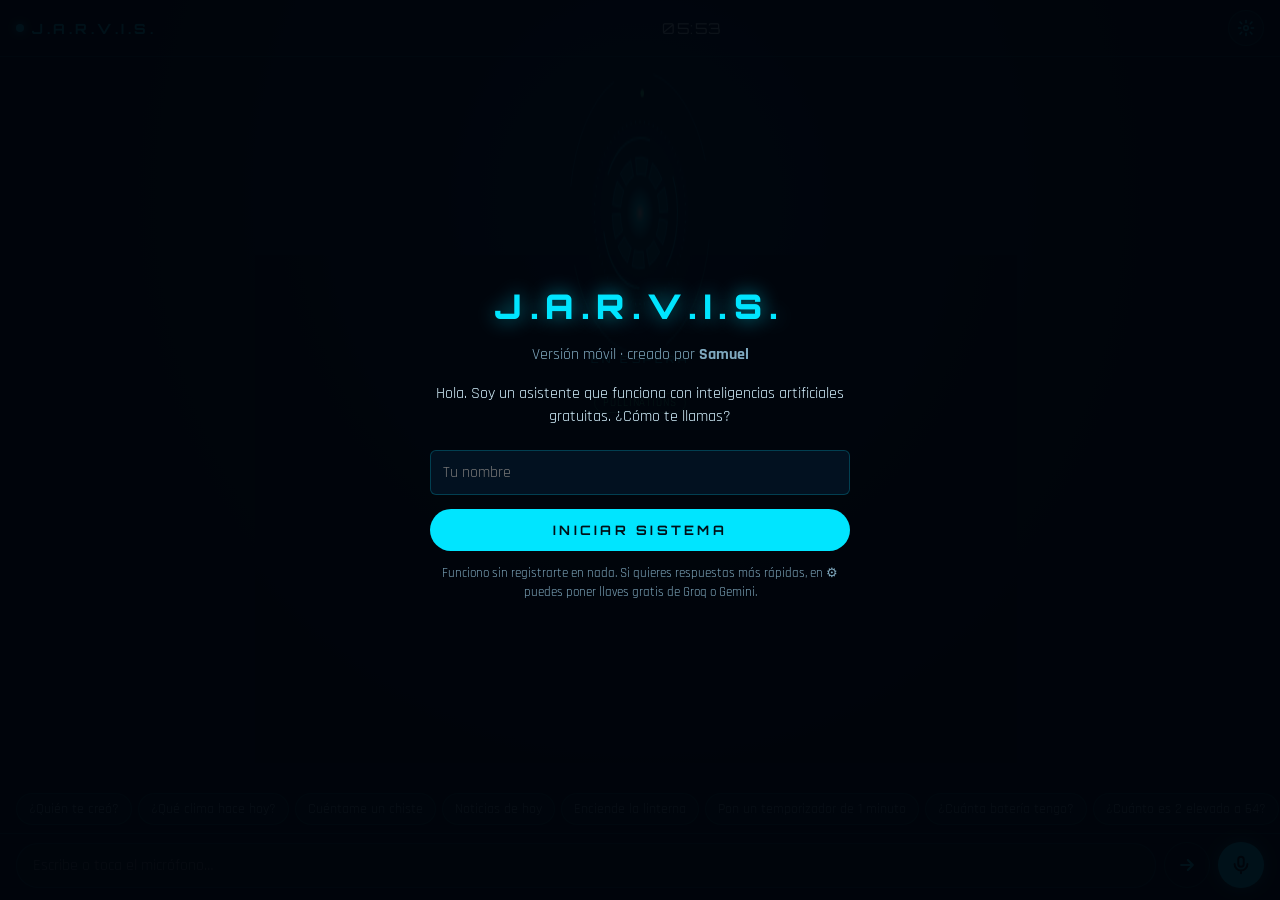
==== movil/app/src/main/assets/www/index.html @ 7313bb10 "JARVIS Móvil (en progreso) y compatibilidad de herramientas entre proveedores - movil/: app Android " ====
<!doctype html>
<html lang="es">
<head>
<meta charset="utf-8">
<meta name="viewport" content="width=device-width, initial-scale=1, maximum-scale=1, viewport-fit=cover">
<meta name="theme-color" content="#02060d">
<title>J.A.R.V.I.S.</title>
<link rel="stylesheet" href="https://fonts.googleapis.com/css2?family=Orbitron:wght@500;700;900&family=Rajdhani:wght@500;600;700&display=swap">
<link rel="stylesheet" href="estilo.css">
</head>
<body>
<header class="barra">
  <div class="marca"><span class="punto"></span>J.A.R.V.I.S.</div>
  <div id="reloj">--:--</div>
  <button id="btn-ajustes" class="icono" aria-label="Ajustes"><svg viewBox="0 0 24 24"><circle cx="12" cy="12" r="3"/><path d="M12 2v3M12 19v3M4.2 4.2l2.1 2.1M17.7 17.7l2.1 2.1M2 12h3M19 12h3M4.2 19.8l2.1-2.1M17.7 6.3l2.1-2.1"/></svg></button>
</header>

<section class="escenario">
  <canvas id="reactor"></canvas>
  <div id="estado">EN ESPERA</div>
</section>
<div id="subtitulo"></div>
<div id="ias"></div>

<main id="chat"></main>
<div id="sugerencias"></div>

<footer class="entrada">
  <textarea id="texto" rows="1" placeholder="Escribe o toca el micrófono…"></textarea>
  <button id="btn-enviar" class="enviar" aria-label="Enviar"><svg viewBox="0 0 24 24"><path d="M5 12h14M13 6l6 6-6 6"/></svg></button>
  <button id="btn-mic" class="mic" aria-label="Hablar"><svg viewBox="0 0 24 24"><rect x="9" y="3" width="6" height="11" rx="3"/><path d="M5 11a7 7 0 0 0 14 0M12 18v3"/></svg></button>
</footer>

<!-- bienvenida -->
<div id="bienvenida" class="capa">
  <div class="caja">
    <div class="logo">J.A.R.V.I.S.</div>
    <p class="tenue">Versión móvil · creado por <b id="creador">Samuel</b></p>
    <p>Hola. Soy un asistente que funciona con inteligencias artificiales gratuitas. ¿Cómo te llamas?</p>
    <input id="nombre" placeholder="Tu nombre" autocomplete="given-name">
    <button id="btn-empezar" class="primario">INICIAR SISTEMA</button>
    <p class="tenue pequeño">Funciono sin registrarte en nada. Si quieres respuestas más rápidas, en ⚙ puedes poner llaves gratis de Groq o Gemini.</p>
  </div>
</div>

<!-- ajustes -->
<div id="ajustes" class="capa oculto">
  <div class="caja larga">
    <div class="cab"><h2>AJUSTES</h2><button id="cerrar" class="icono">✕</button></div>
    <label>Tu nombre<input id="aj-nombre"></label>
    <label class="check"><input id="aj-voz" type="checkbox" checked> Responder con voz</label>
    <h3>LLAVES DE IA GRATIS <span class="tenue">(opcional)</span></h3>
    <p class="tenue pequeño">Sin tarjeta. Se guardan solo en este teléfono. Con varias, JARVIS rota entre ellas y nunca se queda sin tokens.</p>
    <div id="llaves"></div>
    <button id="btn-guardar" class="primario">GUARDAR</button>
    <h3>MEMORIA</h3>
    <div id="memorias"></div>
    <button id="btn-borrar" class="secundario">Borrar conversación y memoria</button>
    <p class="tenue pequeño" id="info-disp"></p>
  </div>
</div>

<script src="app.js"></script>
</body>
</html>
---- movil/app/src/main/assets/www/estilo.css ----
:root {
  --fondo: #02060d;
  --panel: rgba(5, 19, 33, 0.9);
  --borde: rgba(0, 229, 255, 0.22);
  --cian: #00e5ff;
  --ambar: #ffb547;
  --verde: #3dffa8;
  --rojo: #ff4d5e;
  --texto: #d4f2ff;
  --tenue: #7fa9bf;
  --hud: "Orbitron", "Segoe UI", sans-serif;
  --fuente: "Rajdhani", "Segoe UI", Roboto, sans-serif;
}
* { box-sizing: border-box; -webkit-tap-highlight-color: transparent; }
html, body { margin: 0; height: 100%; }
body {
  background: radial-gradient(ellipse at 50% 22%, #06213a 0%, var(--fondo) 60%), var(--fondo);
  color: var(--texto); font-family: var(--fuente); font-size: 16px;
  display: flex; flex-direction: column; overflow: hidden;
  padding: env(safe-area-inset-top) 0 env(safe-area-inset-bottom);
}
button { font-family: inherit; color: inherit; cursor: pointer; }
.oculto { display: none !important; }

.barra { display: flex; align-items: center; justify-content: space-between; padding: 10px 16px; border-bottom: 1px solid var(--borde); }
.marca { font-family: var(--hud); font-weight: 700; letter-spacing: .25em; color: var(--cian); font-size: 14px; display: flex; gap: 8px; align-items: center; }
.punto { width: 8px; height: 8px; border-radius: 50%; background: var(--cian); box-shadow: 0 0 8px var(--cian); }
#reloj { font-family: var(--hud); font-size: 15px; letter-spacing: .1em; }
.icono { width: 36px; height: 36px; border-radius: 50%; border: 1px solid var(--borde); background: rgba(0, 229, 255, .08); display: grid; place-items: center; padding: 0; }
.icono svg { width: 18px; height: 18px; stroke: var(--cian); fill: none; stroke-width: 2; stroke-linecap: round; }

.escenario { position: relative; width: min(64vw, 36vh, 300px); aspect-ratio: 1; margin: 6px auto 0; flex-shrink: 0; }
#reactor { width: 100%; height: 100%; }
#estado { position: absolute; left: 0; right: 0; bottom: -2px; text-align: center; font-family: var(--hud); font-size: 10px; letter-spacing: .35em; color: var(--cian); }
body[data-modo="pensando"] #estado { color: var(--ambar); }
body[data-modo="escuchando"] #estado { color: var(--verde); }
#subtitulo { min-height: 24px; text-align: center; padding: 6px 16px 0; font-size: 17px; font-weight: 600; color: #eafcff; flex-shrink: 0; max-height: 52px; overflow: hidden; }
#subtitulo .yo { color: var(--verde); }
#ias { display: flex; gap: 6px; justify-content: center; flex-wrap: wrap; padding: 6px 16px; flex-shrink: 0; }
.ia { font-size: 11px; letter-spacing: .08em; padding: 2px 8px; border-radius: 10px; border: 1px solid var(--borde); color: var(--tenue); }
.ia.ok { color: var(--verde); border-color: rgba(61, 255, 168, .4); }
.ia.frio { color: var(--ambar); border-color: rgba(255, 181, 71, .4); }
.ia.activa { color: #001018; background: var(--cian); border-color: var(--cian); }

#chat { flex: 1; min-height: 0; overflow-y: auto; padding: 6px 16px; display: flex; flex-direction: column; gap: 8px; }
.msg { max-width: 88%; padding: 8px 11px; border-radius: 8px; line-height: 1.4; font-size: 16px; font-weight: 500; word-wrap: break-word; }
.msg.yo { align-self: flex-end; background: rgba(61, 255, 168, .08); border: 1px solid rgba(61, 255, 168, .28); }
.msg.el { align-self: flex-start; background: rgba(0, 229, 255, .06); border: 1px solid rgba(0, 229, 255, .22); }
.msg .meta { margin-top: 4px; font-size: 10.5px; color: var(--tenue); letter-spacing: .03em; }
.msg a { color: var(--cian); }
.msg p { margin: 0 0 5px; } .msg p:last-child { margin: 0; }
.msg code { background: rgba(0, 229, 255, .1); padding: 0 4px; border-radius: 3px; }
.chip { align-self: flex-start; font-size: 12px; color: var(--tenue); border-left: 2px solid var(--cian); padding: 2px 8px; }
.chip.rot { border-color: var(--ambar); color: var(--ambar); }

#sugerencias { display: flex; gap: 6px; overflow-x: auto; padding: 4px 16px 8px; flex-shrink: 0; scrollbar-width: none; }
#sugerencias::-webkit-scrollbar { display: none; }
#sugerencias button { flex-shrink: 0; background: rgba(0, 229, 255, .06); border: 1px solid var(--borde); border-radius: 16px; padding: 6px 12px; font-size: 14px; color: var(--tenue); }

.entrada { display: flex; gap: 8px; align-items: flex-end; padding: 8px 16px 12px; border-top: 1px solid var(--borde); background: var(--fondo); }
#texto { flex: 1; min-width: 0; background: rgba(0, 16, 28, .8); border: 1px solid var(--borde); border-radius: 22px; color: var(--texto); padding: 11px 16px; font-family: var(--fuente); font-size: 16px; resize: none; outline: 0; max-height: 110px; }
#texto:focus { border-color: var(--cian); }
.enviar, .mic { width: 46px; height: 46px; border-radius: 50%; display: grid; place-items: center; padding: 0; flex-shrink: 0; }
.enviar { background: transparent; border: 1px solid var(--borde); }
.enviar svg { width: 20px; height: 20px; stroke: var(--cian); fill: none; stroke-width: 2.4; stroke-linecap: round; stroke-linejoin: round; }
.mic { background: var(--cian); border: 0; box-shadow: 0 0 16px rgba(0, 229, 255, .5); }
.mic svg { width: 22px; height: 22px; stroke: #001018; fill: none; stroke-width: 2.2; stroke-linecap: round; }
.mic.activo { background: var(--verde); box-shadow: 0 0 22px var(--verde); }

.capa { position: fixed; inset: 0; z-index: 20; background: rgba(1, 5, 11, .94); display: grid; place-items: center; padding: 16px; overflow-y: auto; }
.caja { width: min(420px, 100%); text-align: center; }
.caja.larga { text-align: left; align-self: start; }
.logo { font-family: var(--hud); font-weight: 900; font-size: 34px; letter-spacing: .22em; color: var(--cian); text-shadow: 0 0 20px rgba(0, 229, 255, .6); }
.caja p { line-height: 1.45; font-size: 16px; }
.tenue { color: var(--tenue); } .pequeño { font-size: 13px !important; }
.caja input:not([type=checkbox]) { width: 100%; background: #021120; border: 1px solid var(--borde); color: var(--texto); padding: 11px 12px; border-radius: 6px; font-size: 16px; font-family: inherit; margin-top: 6px; }
.caja input:focus { outline: 0; border-color: var(--cian); }
.primario { width: 100%; margin-top: 14px; padding: 13px; background: var(--cian); color: #001018; border: 0; border-radius: 26px; font-family: var(--hud); font-weight: 700; letter-spacing: .25em; font-size: 13px; }
.secundario { width: 100%; margin-top: 10px; padding: 11px; background: transparent; color: var(--rojo); border: 1px solid rgba(255, 77, 94, .5); border-radius: 6px; font-size: 15px; }
.cab { display: flex; justify-content: space-between; align-items: center; }
.cab h2, .caja h3 { font-family: var(--hud); letter-spacing: .25em; color: var(--cian); }
.cab h2 { font-size: 15px; } .caja h3 { font-size: 11px; margin-top: 22px; }
.caja label { display: block; margin: 12px 0; color: var(--tenue); font-size: 14px; }
.caja .check { display: flex; gap: 8px; align-items: center; }
.llave { margin: 10px 0; }
.llave .fila { display: flex; justify-content: space-between; font-size: 14px; }
.llave a { color: var(--cian); text-decoration: none; font-size: 13px; }
.mem { display: flex; gap: 8px; padding: 6px 0; border-bottom: 1px solid rgba(0, 229, 255, .08); font-size: 14px; }
.mem span { flex: 1; } .mem button { background: none; border: 0; color: var(--rojo); }
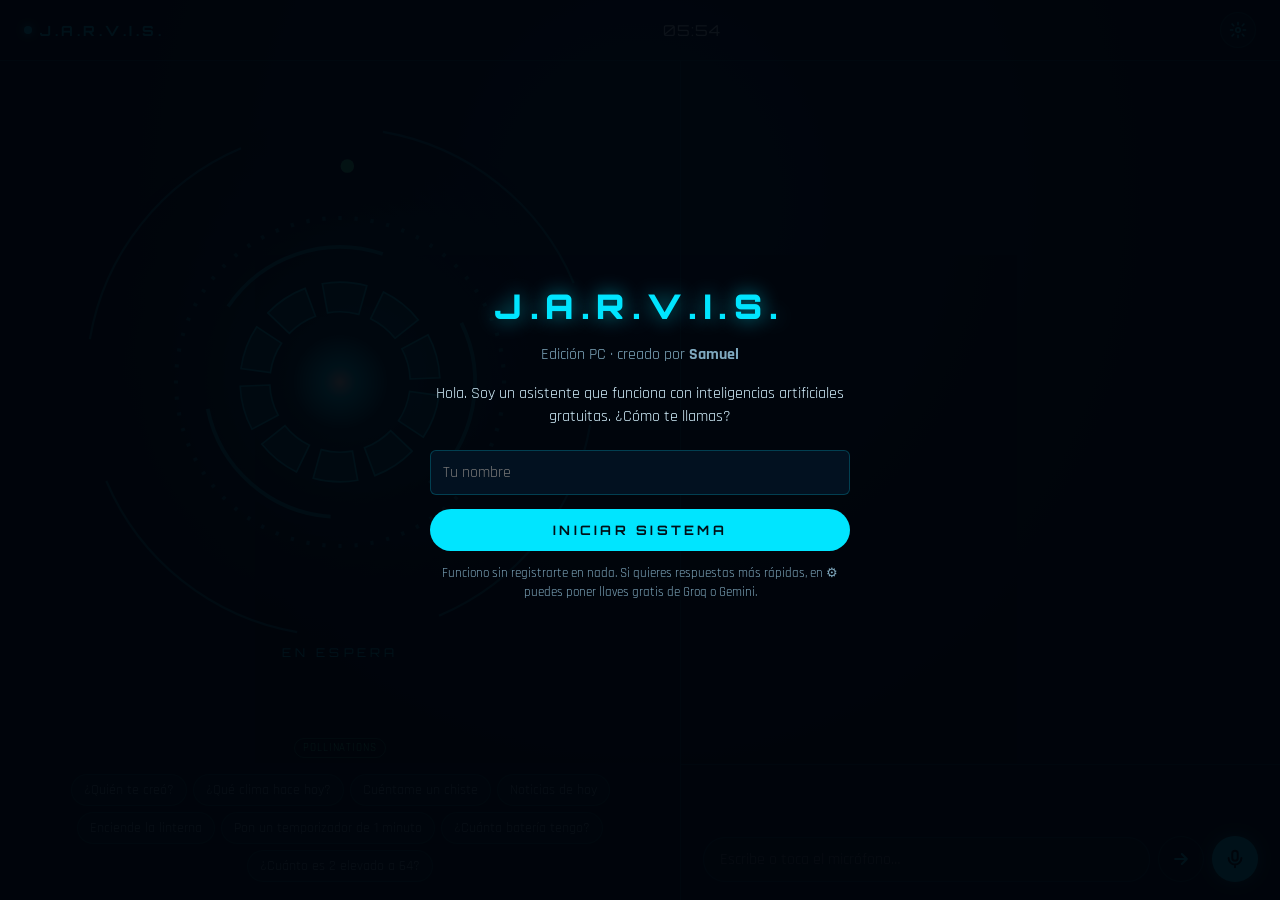
==== commit ccb7ad75: "Edición PC para amigos: un solo HTML que se abre con doble clic - empaquetar_pc.py junta interfaz, e" ====
--- a/movil/app/src/main/assets/www/index.html
+++ b/movil/app/src/main/assets/www/index.html
@@ -35,7 +35,7 @@
 <div id="bienvenida" class="capa">
   <div class="caja">
     <div class="logo">J.A.R.V.I.S.</div>
-    <p class="tenue">Versión móvil · creado por <b id="creador">Samuel</b></p>
+    <p class="tenue"><span id="edicion">Versión móvil</span> · creado por <b id="creador">Samuel</b></p>
     <p>Hola. Soy un asistente que funciona con inteligencias artificiales gratuitas. ¿Cómo te llamas?</p>
     <input id="nombre" placeholder="Tu nombre" autocomplete="given-name">
     <button id="btn-empezar" class="primario">INICIAR SISTEMA</button>
--- a/movil/app/src/main/assets/www/estilo.css
+++ b/movil/app/src/main/assets/www/estilo.css
@@ -87,3 +87,22 @@
 .llave a { color: var(--cian); text-decoration: none; font-size: 13px; }
 .mem { display: flex; gap: 8px; padding: 6px 0; border-bottom: 1px solid rgba(0, 229, 255, .08); font-size: 14px; }
 .mem span { flex: 1; } .mem button { background: none; border: 0; color: var(--rojo); }
+
+/* ---------- PC: reactor a la izquierda, conversación a la derecha ---------- */
+@media (min-width: 900px) {
+  body {
+    display: grid; grid-template-columns: minmax(380px, 1fr) minmax(420px, 600px);
+    grid-template-rows: auto 1fr auto auto auto;
+    grid-template-areas: "barra barra" "esc chat" "sub chat" "ias chat" "sug entrada";
+  }
+  .barra { grid-area: barra; padding: 12px 24px; }
+  .escenario { grid-area: esc; width: min(44vw, 60vh, 540px); align-self: center; margin: 0 auto; }
+  #estado { font-size: 12px; }
+  #subtitulo { grid-area: sub; font-size: 21px; max-height: 90px; padding: 6px 32px 0; }
+  #ias { grid-area: ias; }
+  #sugerencias { grid-area: sug; flex-wrap: wrap; justify-content: center; padding: 10px 32px 18px; overflow: visible; }
+  #chat { grid-area: chat; border-left: 1px solid var(--borde); padding: 16px 22px; }
+  .entrada { grid-area: entrada; border-left: 1px solid var(--borde); padding: 12px 22px 18px; }
+  .msg { font-size: 16.5px; }
+  #sugerencias button:hover, .icono:hover { border-color: var(--cian); color: var(--cian); }
+}
